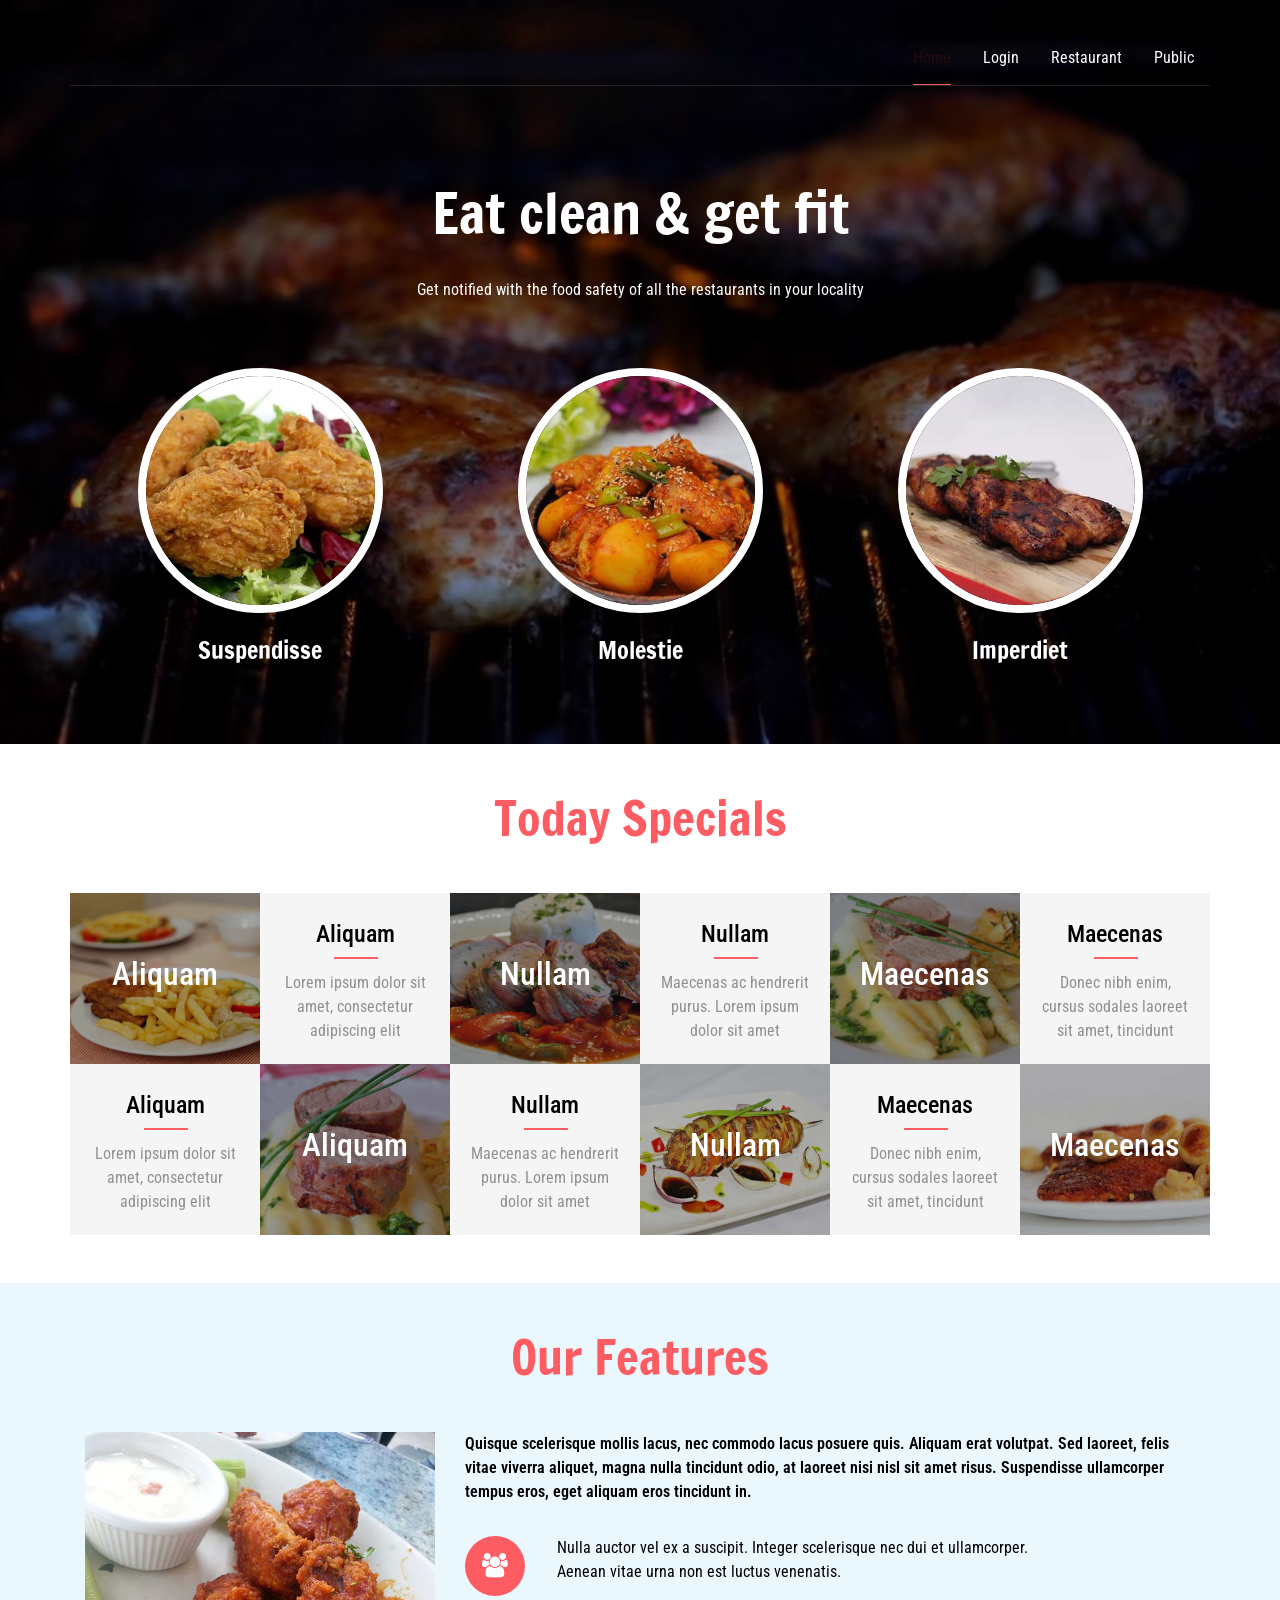
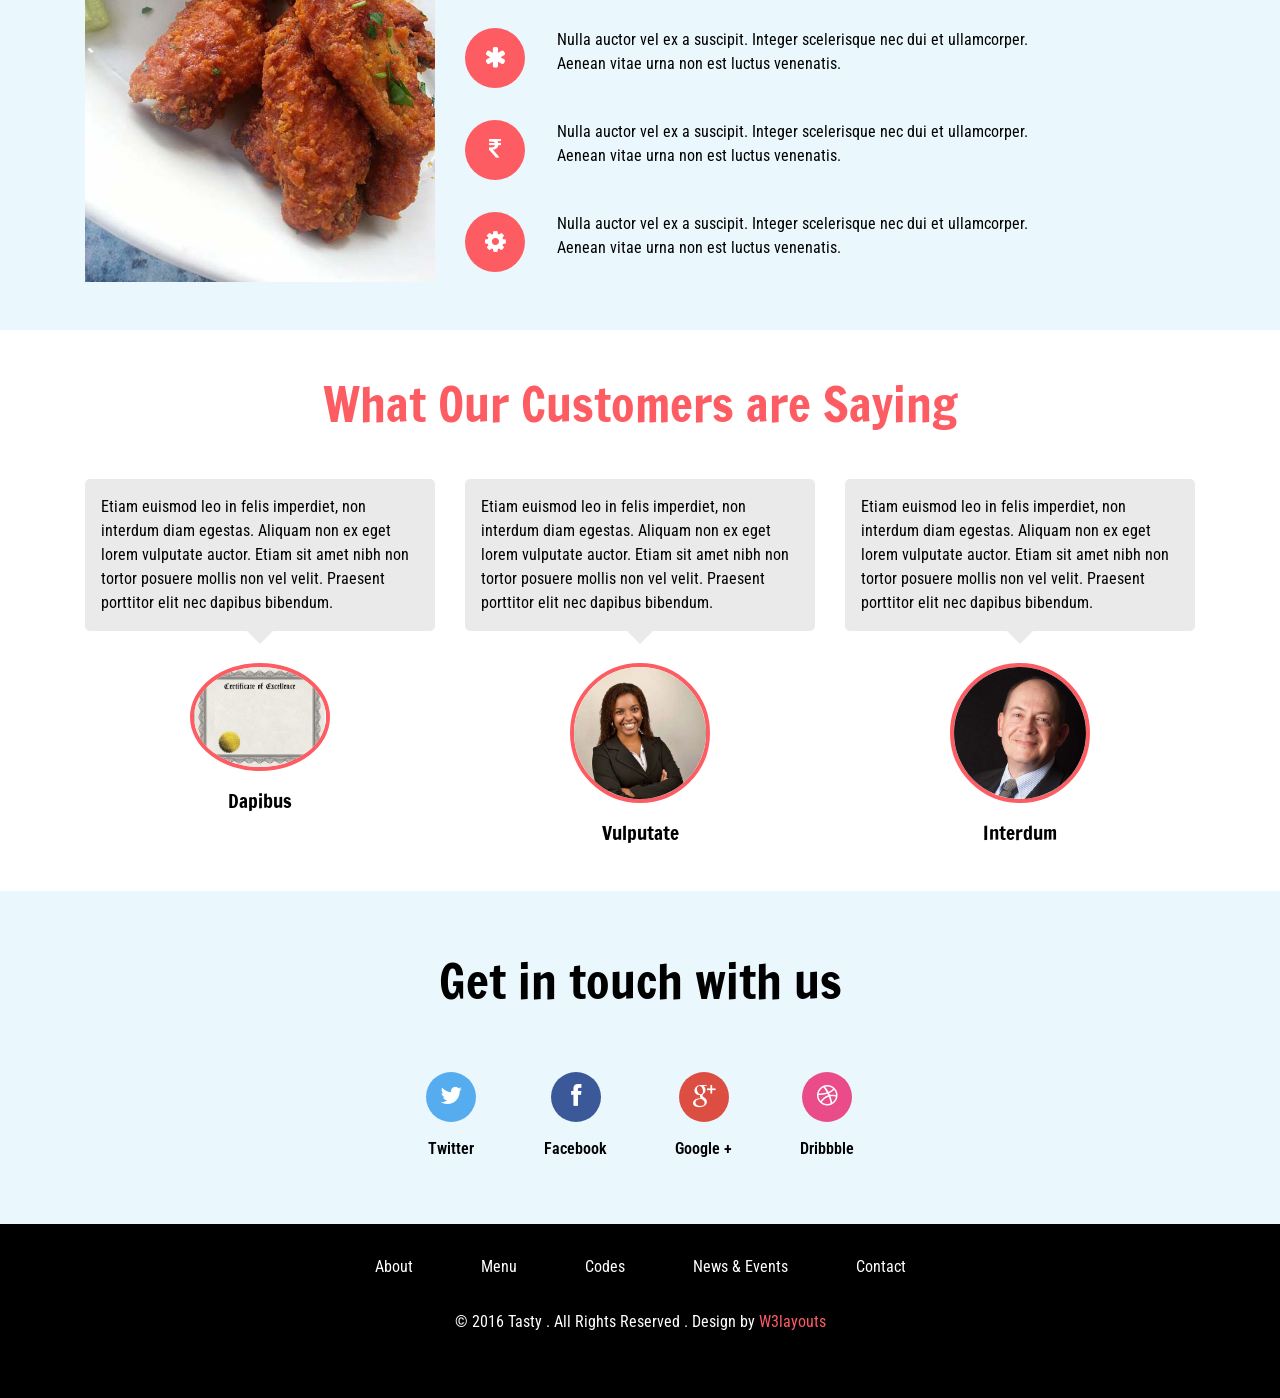
==== index.html @ 29b6e756 "initial commit" ====
<!--A Design by W3layouts
Author: W3layout
Author URL: http://w3layouts.com
License: Creative Commons Attribution 3.0 Unported
License URL: http://creativecommons.org/licenses/by/3.0/
-->
<!DOCTYPE html>
<html>
<head>
<title>Food Safety</title>
<meta name="viewport" content="width=device-width, initial-scale=1">
<meta http-equiv="Content-Type" content="text/html; charset=utf-8" />
<meta name="keywords" content="Tasty Responsive web template, Bootstrap Web Templates, Flat Web Templates, Android Compatible web template, 
Smartphone Compatible web template, free webdesigns for Nokia, Samsung, LG, SonyEricsson, Motorola web design" />
<script type="application/x-javascript"> addEventListener("load", function() { setTimeout(hideURLbar, 0); }, false); function hideURLbar(){ window.scrollTo(0,1); } </script>
<!-- bootstrap-css -->
<link href="css/bootstrap.css" rel="stylesheet" type="text/css" media="all" />
<!--// bootstrap-css -->
<!-- css -->
<link rel="stylesheet" href="css/style.css" type="text/css" media="all" />
<!--// css -->
<!-- font-awesome icons -->
<link href="css/font-awesome.css" rel="stylesheet"> 
<!-- //font-awesome icons -->
<!-- font -->
<link href='//fonts.googleapis.com/css?family=Francois+One' rel='stylesheet' type='text/css'>
<link href='//fonts.googleapis.com/css?family=Cinzel+Decorative:400,700,900' rel='stylesheet' type='text/css'>
<link href='//fonts.googleapis.com/css?family=Roboto+Condensed:400,700italic,700,400italic,300italic,300' rel='stylesheet' type='text/css'>
<!-- //font -->
<script src="js/jquery-1.11.1.min.js"></script>
<script src="js/bootstrap.js"></script>
<script src="js/SmoothScroll.min.js"></script>
</head>
<body>
	<script src="js/jquery.vide.min.js"></script>
	<div data-vide-bg="video/cook">
		<!-- banner -->
		<div class="banner">
			<div class="container">
				<div class="header">
					<!-- <div class="logo">
						<h1><a href="/">Food Safety</a></h1>
					</div> -->
					<div class="top-nav">
						<nav class="navbar navbar-default">
								<button type="button" class="navbar-toggle collapsed" data-toggle="collapse" data-target="#bs-example-navbar-collapse-1">Menu						
								</button>
							<!-- Collect the nav links, forms, and other content for toggling -->
							<div class="collapse navbar-collapse" id="bs-example-navbar-collapse-1">
								<ul class="nav navbar-nav">
									<li><a class="active" href="index.html">Home</a></li>
									<li><a href="login.php">Login</a></li>
									<li><a href="restaurant.php">Restaurant</a></li>
									<li><a href="public.php">Public</a></li>	
									
									<div class="clearfix"> </div>
								</ul>	
							</div>	
						</nav>		
					</div>
					<div class="clearfix"> </div>
				</div>
				<div class="banner-info">
					<h2>Eat clean & get fit</h2>
					<p>Get notified with the food safety of all the restaurants in your locality</p>
				</div>
				<div class="banner-grads">
					<div class="col-md-4 banner-grad">
						<div class="banner-grad-img">
							<img src="images/b1.jpg" alt="" />
							<h4>Suspendisse</h4>
						</div>
					</div>
					<div class="col-md-4 banner-grad">
						<div class="banner-grad-img">
							<img src="images/b2.jpg" alt="" />
							<h4>Molestie</h4>
						</div>
					</div>
					<div class="col-md-4 banner-grad">
						<div class="banner-grad-img">
							<img src="images/b3.jpg" alt="" />
							<h4>Imperdiet</h4>
						</div>
					</div>
					<div class="clearfix"> </div>
				</div>
			</div>
		</div>
		<!-- //banner -->
	</div>
	<!-- special -->
	<div class="special">
		<div class="container">
			<div class="special-heading">
				<h3>Today Specials</h3>
			</div>
			<div class="special-grids">
				<div class="col-md-4 w3l-special-grid">
					<div class="col-md-6 w3ls-special-img">
						<div class="w3ls-special-text effect-1">
							<h4>Aliquam</h4>
						</div>
					</div>
					<div class="col-md-6 agileits-special-info">
						<h4>Aliquam</h4>
						<p>Lorem ipsum dolor sit amet, consectetur adipiscing elit</p>
					</div>
					<div class="clearfix"> </div>
				</div>
				<div class="col-md-4 w3l-special-grid">
					<div class="col-md-6 w3ls-special-img wthree-img">
						<div class="w3ls-special-text effect-1">
							<h4>Nullam</h4>
						</div>
					</div>
					<div class="col-md-6 agileits-special-info">
						<h4>Nullam</h4>
						<p>Maecenas ac hendrerit purus. Lorem ipsum dolor sit amet</p>
					</div>
					<div class="clearfix"> </div>
				</div>
				<div class="col-md-4 w3l-special-grid">
					<div class="col-md-6 w3ls-special-img wthree-img1">
						<div class="w3ls-special-text effect-1">
							<h4>Maecenas</h4>
						</div>
					</div>
					<div class="col-md-6 agileits-special-info">
						<h4>Maecenas</h4>
						<p>Donec nibh enim, cursus sodales laoreet sit amet, tincidunt</p>
					</div>
					<div class="clearfix"> </div>
				</div>
				<div class="col-md-4 w3l-special-grid">
					<div class="col-md-6 agileits-special-info">
						<h4>Aliquam</h4>
						<p>Lorem ipsum dolor sit amet, consectetur adipiscing elit</p>
					</div>
					<div class="col-md-6 w3ls-special-img wthree-img2">
						<div class="w3ls-special-text effect-1">
							<h4>Aliquam</h4>
						</div>
					</div>
					<div class="clearfix"> </div>
				</div>
				<div class="col-md-4 w3l-special-grid">
					<div class="col-md-6 agileits-special-info">
						<h4>Nullam</h4>
						<p>Maecenas ac hendrerit purus. Lorem ipsum dolor sit amet</p>
					</div>
					<div class="col-md-6 w3ls-special-img wthree-img3">
						<div class="w3ls-special-text effect-1">
							<h4>Nullam</h4>
						</div>
					</div>
					<div class="clearfix"> </div>
				</div>
				<div class="col-md-4 w3l-special-grid">
					<div class="col-md-6 agileits-special-info">
						<h4>Maecenas</h4>
						<p>Donec nibh enim, cursus sodales laoreet sit amet, tincidunt</p>
					</div>
					<div class="col-md-6 w3ls-special-img wthree-img4">
						<div class="w3ls-special-text effect-1">
							<h4>Maecenas</h4>
						</div>
					</div>
					<div class="clearfix"> </div>
				</div>
				<div class="clearfix"> </div>
			</div>
		</div>
	</div>
	<!-- //special -->
	<!-- features -->
	<div class="features">
		<div class="container">
			<div class="features-heading">
				<h3>Our Features</h3>
			</div>
			<div class="features-grids">
				<div class="col-md-4 features-left">
					<div class="features-left-info">
					</div>
				</div>
				<div class="col-md-8 features-right">
					<div class="features-right-info">
						<h4>Quisque scelerisque mollis lacus, nec commodo lacus posuere quis. Aliquam erat volutpat. Sed laoreet, felis vitae viverra aliquet, magna nulla tincidunt odio, at laoreet nisi nisl sit amet risus. Suspendisse ullamcorper tempus eros, eget aliquam eros tincidunt in.</h3>
					</div>
					<div class="features-right-grids">
						<div class="features-right-left">
							<div class="features-right-icon effect-2">
								<i class="fa fa-users" aria-hidden="true"></i>
							</div>
						</div>
						<div class="features-right-right">
							<p>Nulla auctor vel ex a suscipit. Integer scelerisque nec dui et ullamcorper. Aenean vitae urna non est luctus venenatis. </p>
						</div>
						<div class="clearfix"> </div>
					</div>
					<div class="features-right-grids">
						<div class="features-right-left">
							<div class="features-right-icon effect-2">
								<i class="fa fa-asterisk" aria-hidden="true"></i>
							</div>
						</div>
						<div class="features-right-right">
							<p>Nulla auctor vel ex a suscipit. Integer scelerisque nec dui et ullamcorper. Aenean vitae urna non est luctus venenatis. </p>
						</div>
						<div class="clearfix"> </div>
					</div>
					<div class="features-right-grids">
						<div class="features-right-left">
							<div class="features-right-icon effect-2">
								<i class="fa fa-money" aria-hidden="true"></i>
							</div>
						</div>
						<div class="features-right-right">
							<p>Nulla auctor vel ex a suscipit. Integer scelerisque nec dui et ullamcorper. Aenean vitae urna non est luctus venenatis. </p>
						</div>
						<div class="clearfix"> </div>
					</div>
					<div class="features-right-grids">
						<div class="features-right-left">
							<div class="features-right-icon effect-2">
								<i class="fa fa-cog" aria-hidden="true"></i>
							</div>
						</div>
						<div class="features-right-right">
							<p>Nulla auctor vel ex a suscipit. Integer scelerisque nec dui et ullamcorper. Aenean vitae urna non est luctus venenatis. </p>
						</div>
						<div class="clearfix"> </div>
					</div>
				</div>
				<div class="clearfix"> </div>
			</div>
		</div>
	</div>
	<!-- //features -->
	<!-- customer -->
	<div class="customer">
		<div class="container">
			<div class="customer-heading">
				<h3>What Our Customers are Saying</h3>
			</div>
			<div class="customer-heading-grids">
				<div class="col-md-4 customer-grid">
					<div class="customer-info">
						<p>Etiam euismod leo in felis imperdiet, non interdum diam egestas. Aliquam non ex eget lorem vulputate auctor. Etiam sit amet nibh non tortor posuere mollis non vel velit. Praesent porttitor elit nec dapibus bibendum.</p>
					</div>
					<div class="customer-img">
						<img src="images/c1.jpg" alt="" />
						<h5>Dapibus</h5>
					</div>
				</div>
				<div class="col-md-4 customer-grid">
					<div class="customer-info">
						<p>Etiam euismod leo in felis imperdiet, non interdum diam egestas. Aliquam non ex eget lorem vulputate auctor. Etiam sit amet nibh non tortor posuere mollis non vel velit. Praesent porttitor elit nec dapibus bibendum.</p>
					</div>
					<div class="customer-img">
						<img src="images/c2.jpg" alt="" />
						<h5>Vulputate</h5>
					</div>
				</div>
				<div class="col-md-4 customer-grid">
					<div class="customer-info">
						<p>Etiam euismod leo in felis imperdiet, non interdum diam egestas. Aliquam non ex eget lorem vulputate auctor. Etiam sit amet nibh non tortor posuere mollis non vel velit. Praesent porttitor elit nec dapibus bibendum.</p>
					</div>
					<div class="customer-img">
						<img src="images/c3.jpg" alt="" />
						<h5>Interdum</h5>
					</div>
				</div>
				<div class="clearfix"> </div>
			</div>
		</div>
	</div>
	<!-- //customer -->
	<!-- footer -->
	<div class="footer">
		<div class="container">
			<div class="footer-grids">
				<div class="footer-heading">
					<h3>Get in touch with us</h3>
				</div>
				<div class="footer-icons">
					<ul>
						<li><a href="#" class="twitter"><i class="fa fa-twitter"></i></a><span>Twitter</span></li>
						<li><a href="#" class="twitter facebook"><i class="fa fa-facebook"></i></a><span>Facebook</span></li>
						<li><a href="#" class="twitter chrome"><i class="fa fa-google-plus"></i></a><span>Google +</span></li>
						<li><a href="#" class="twitter dribbble"><i class="fa fa-dribbble" aria-hidden="true"></i></a><span>Dribbble</span></li>
					</ul>
				</div>
			</div>
		</div>
	</div>
	<!-- //footer -->
	<!-- copyright -->
	<div class="copyright">
		<div class="container">
			<div class="w3agile-list">
				<ul>
					<li><a href="about.html">About</a></li>
					<li><a href="menu.html">Menu</a></li>
					<li><a href="codes.html">Codes</a></li>
					<li><a href="news.html">News & Events</a></li>
					<li><a href="contact.html">Contact</a></li>
				</ul>
			</div>
			<div class="agileinfo">
				<p>© 2016 Tasty . All Rights Reserved . Design by <a href="http://w3layouts.com/">W3layouts</a></p>
			</div>
		</div>
	</div>
	<!-- //copyright -->
</body>	
</html>
---- css/style.css ----
/*--A Design by W3layouts 
Author: W3layout
Author URL: http://w3layouts.com
License: Creative Commons Attribution 3.0 Unported
License URL: http://creativecommons.org/licenses/by/3.0/
--*/
body a {
  transition: 0.5s all;
  -webkit-transition: 0.5s all;
  -o-transition: 0.5s all;
  -moz-transition: 0.5s all;
  -ms-transition: 0.5s all;
}
html, body{
    font-size: 100%;
	font-family: 'Roboto Condensed', sans-serif;
}
/*-- banner --*/
.banner{
    background: rgba(0, 0, 0, 0.38);
    background-size: cover;
    padding: 1em 0 5em;
}
.header {
    border-bottom: solid 1px rgba(134, 134, 134, 0.23);
}
.logo{
	float:left;
}
.logo h1{
	margin:0;
}
.logo h1 a{
    font-size: 1.5em;
    font-family: 'Francois One', sans-serif;
    color: #9ce90e;
    text-decoration: none;
}
/*-- top-nav --*/
.top-nav {
    margin: 2em 0 0 0;
	float: right;
}
.top-nav ul{
    padding: 0;
    margin: 0;
}
.top-nav ul li{
    display: inline-block;
    margin: 0 1em;
    float: left;
}
.top-nav ul li:nth-child(6){
	margin-right:0;
}
ul.nav.navbar-nav {
    float: right;
}
.navbar-default .navbar-nav > .open > a, .navbar-default .navbar-nav > .open > a:hover, .navbar-default .navbar-nav > .open > a:focus {
    background: none !important;
    border-right: solid 1px #EFEFEF;
    box-shadow: 1px 0px 0px 0px rgba(72, 72, 72, 0);
}
.top-nav ul li a{
    color: #fff !important;
    font-size: 1em;
    margin: 0;
    text-decoration: none;
    padding: 0;
    padding-bottom: 1em;
    border-bottom: solid 1px rgba(134, 134, 134, 0);
}
.top-nav ul li a:hover{
    color: #fd5c63 !important;
    padding-bottom: 1em;
    border-bottom: solid 1px #fd5c63;
}
.top-nav ul li a.active{
    color: #240b0c !important;
    padding-bottom: 1em;
    border-bottom: solid 1px #fd5c63;
}
.navbar-default {
    border: none !important;
    background: none !important;
    margin: 0 !important;
    min-height: 0 !important;
    padding: 0 !important;
}
.navbar-default .navbar-nav > .active > a, .navbar-default .navbar-nav > .active > a:hover, .navbar-default .navbar-nav > .active > a:focus {
    background: none !important;
}
div#bs-example-navbar-collapse-1 {
    padding: 0;
}
.banner-info{
    text-align: center;
    margin: 6em auto 4em;
    width: 70%;
}
.banner-info h2{
    font-size: 3.5em;
    font-family: 'Francois One', sans-serif;
    color: #FFFFFF;
    margin: 0;
}
.banner-info p{
    color: #FFFFFF;
    font-size: 1em;
    line-height: 1.8em;
    margin: 2em 0 0 0;
}
.banner-grad-img {
    width: 70%;
    margin: 0 auto;
    text-align: center;
}
.banner-gra-image {
    width: 60%;
    margin: 0 auto;
    text-align: center;
}
.banner-grad-img img{
	width: 100%;
    border-radius: 50%;
	-webkit-border-radius: 50%;
	-moz-border-radius: 50%;
	-o-border-radius: 50%;
	-ms-border-radius: 50%;
    border: solid 8px #FFF;
}
.banner-grad-img h4{
    margin: 1em 0 0 0;
    color: #FFFFFF;
    font-size: 1.5em;
    font-family: 'Francois One', sans-serif;
}
/*-- //banner --*/
/*-- special --*/
.special{
    padding: 3em 0;
    background: #FFFFFF;
}
.special-heading h3,.features h3,.customer-heading h3,.footer-heading h3{
    color: #fd5c63;
    font-size: 3em;
    margin: 0;
    text-align: center;
    font-family: 'Francois One', sans-serif;
}
.special-grids {
    margin: 3em 0 0 0;
}
.w3l-special-grid {
    padding: 0;
}
.w3ls-special-img {
    padding: 0;
    background: url(../images/s1.jpg) no-repeat -17px 0px;
    min-height: 171px;
    background-size: cover;
    text-align: center;
    position: relative;
}
.w3ls-special-img img{
	width:100%;
}
.agileits-special-info{
    text-align: center;
    padding: 1.3em;
    background: #F5F5F5;
}
.agileits-special-info h4{
    color: #000;
    font-size: 1.5em;
    margin: .3em 0 0 0;
    position: relative;
}
.agileits-special-info h4:after{
    content: '';
    background: #FD5C63;
    width: 30%;
    padding: 1px;
    position: absolute;
    top: 36px;
    left: 53px;
}
.agileits-special-info p{
    color: #909090;
    font-size: 1em;
    line-height: 1.5em;
    margin: 1.5em 0 0 0;
}
.wthree-img{
    background: url(../images/s2.jpg) no-repeat -35px 0px;
    background-size: cover;
}
.wthree-img1{
    background: url(../images/s3.jpg) no-repeat -46px 0px;
    background-size: cover;	
}
.wthree-img2{
    background: url(../images/s4.jpg) no-repeat -46px 0px;
    background-size: cover;	
}
.wthree-img3{
    background: url(../images/s5.jpg) no-repeat -46px 0px;
    background-size: cover;	
}
.wthree-img4{
    background: url(../images/s6.jpg) no-repeat -46px 0px;
    background-size: cover;	
}
.w3ls-special-text h4 {
    color: #FFF;
    font-size: 2em;
    margin: 2em 0 0 0;
}
/*-- Effect 1--*/
.w3ls-special-text:after {
    pointer-events: none;
    position: absolute;
    width: 140px;
    height: 120px;
    content: '';
    -webkit-box-sizing: content-box;
    -moz-box-sizing: content-box;
    box-sizing: content-box;
}
.effect-1 {
	-webkit-transition: background 0.5s, color 0.2s;
	-moz-transition: background 0.5s, color 0.2s;
	transition: background 0.5s, color 0.2s;
}
.effect-1:after {
    top: 25px;
    left: 25px;
    box-shadow: 0 0 0 2px #FFFFFF;
    -webkit-transition: -webkit-transform 0.5s, opacity 0.2s;
    -webkit-transform: scale(0.8);
    -moz-transition: -moz-transform 0.5s, opacity 0.2s;
    -moz-transform: scale(0.8);
    -ms-transform: scale(0.8);
    transition: transform 0.5s, opacity 0.2s;
    transform: scale(0.8);
    opacity: 0;
}
.w3ls-special-img:hover.w3ls-special-text{
	background:#FF7200;
	color: #fff !important;
}
.w3ls-special-img:hover .w3ls-special-text:after {
  -webkit-transform: scale(1);
  -moz-transform: scale(1);
  -ms-transform: scale(1);
  transform: scale(1);
  opacity: 1;
}
/*--//Effect 1--*/
/*-- //special --*/
/*-- features --*/
.features{
    padding: 3em 0;
    background: #EAF7FD;
}
.features-grids {
    margin: 3em 0 0 0;
}
.features-left-info{
	background: url(../images/f1.jpg) no-repeat 0px 0px;
    background-size: cover;
    min-height: 450px;
}
.features-right-info h4{
	color:#000;
	font-size:1em;
	line-height:1.5em;
	font-weight:600;
	margin:0;
}
.features-right-info p{
	font-size:1em;
    line-height: 1.5em;
	margin:0;
	color:#000;
}
.features-right-grids{
    margin: 2em 0 0 0;
}
.features-right-left {
	float: left;
    background: #FD5C63;
    width: 60px;
    height: 60px;
    padding: .7em 0 0 0;
    margin: 0 auto;
    text-align: center;
    border-radius: 50%;
    -webkit-border-radius: 50%;
    -ms-border-radius: 50%;
    -moz-border-radius: 50%;
    -o-border-radius: 50%;	
}
i.fa.fa-users,i.fa.fa-asterisk,i.fa.fa-money,i.fa.fa-cog {
    font-size: 1.5em;
    color: #FFFFFF;
    padding: .3em;
}
.features-right-right{
    float: left;
    width: 68%;
    margin-left: 2em;
}
.features-right-right p{
	font-size:1em;
    line-height: 1.5em;
	margin:0;
	color:#000;	
}
.features-right-icon {
    position: relative;
}
/*-- Effect 2--*/
.features-right-icon:after {
    pointer-events: none;
    position: absolute;
    width: 75px;
    height: 75px;
    border-radius: 50%;
	-webkit-border-radius: 50%;
	-moz-border-radius: 50%;
	-ms-border-radius: 50%;
	-o-border-radius: 50%;
    content: '';
    -webkit-box-sizing: content-box;
    -moz-box-sizing: content-box;
    box-sizing: content-box;
}
.effect-2 {
	-webkit-transition: background 0.5s, color 0.2s;
	-moz-transition: background 0.5s, color 0.2s;
	transition: background 0.5s, color 0.2s;
}
.effect-2:after {
    top: -18px;
    left: -8px;
    box-shadow: 0 0 0 2px #FD5C63;
    -webkit-transition: -webkit-transform 0.5s, opacity 0.2s;
    -webkit-transform: scale(0.8);
    -moz-transition: -moz-transform 0.5s, opacity 0.2s;
    -moz-transform: scale(0.8);
    -ms-transform: scale(0.8);
    transition: transform 0.5s, opacity 0.2s;
    transform: scale(0.8);
    opacity: 0;
}
.features-right-grids:hover.features-right-icon{
	background:#FF7200;
	color: #fff !important;
}
.features-right-grids:hover .features-right-icon:after {
  -webkit-transform: scale(1);
  -moz-transform: scale(1);
  -ms-transform: scale(1);
  transform: scale(1);
  opacity: 1;
}
/*--//Effect 1--*/
/*-- //features --*/
/*-- customer --*/
.customer{
    padding: 3em 0;	
}
.customer-heading-grids {
    margin: 3em 0 0 0;
}
.customer-info{
    padding: 1em;
    background: #EAEAEA;
    border-radius: 5px;
    -webkit-border-radius: 5px;
    -moz-border-radius: 5px;
    -o-border-radius: 5px;
    -ms-border-radius: 5px;
    position: relative;
}
.customer-info:after{
    content: '';
    position: absolute;
    bottom: -9%;
    right: 46%;
    width: 0;
    height: 0;
    border-top: 14px solid #EAEAEA;
    border-right: 14px solid transparent;
    border-left: 14px solid transparent;
    transform: rotate(0deg);
}
.customer-info p{
	font-size: 1em;
    line-height: 1.5em;
    margin: 0;
    color: #000;
}
.customer-img{
    text-align: center;
    width: 40%;
    margin: 2em auto 0;
}
.customer-img img{
    width: 100%;
    border-radius: 50%;
    -webkit-border-radius: 50%;
    -moz-border-radius: 50%;
    -o-border-radius: 50%;
    -ms-border-radius: 50%;
    border: solid 4px #FD5C63;
}
.customer-img h5{
    font-size: 1.2em;
    margin: 1em 0 0 0;
    color: #000;
    font-family: 'Francois One', sans-serif;
}
/*-- //customer --*/
/*-- footer --*/
.footer{
	padding: 4em 0;
    background: #EAF7FD;
}
.footer-heading h3{
    color: #000000;
}
.footer-icons{
    margin: 4em 0 0 0;
    text-align: center;
}
.footer-icons ul{
	padding:0;
	margin:0;
}
.footer-icons ul li {
    display: inline-block;
    margin: 0 2em;
}
.footer-icons  ul li a.twitter {
    width: 50px;
    height: 50px;
    display: block;
    margin: 0 auto;
    padding: .8em 0 0 0;
    border-radius: 50%;
    -webkit-border-radius: 50%;
    -moz-border-radius: 50%;
    -ms-border-radius: 50%;
    -o-border-radius: 50%;
}
i.fa.fa-twitter,i.fa.fa-facebook,i.fa.fa-google-plus,i.fa.fa-dribbble{
    color: #FFF;
    font-size: 1.5em;
}
.footer-icons ul li span{
    display: block;
    margin: 1em 0 0 0;
    color: #000000;
    font-size: 1em;
    font-weight: 600;
}
.footer-icons  ul li a.twitter{
	background:#55acee;
}
.footer-icons  ul li a.facebook{
	background:#3b5998;
}
.footer-icons  ul li a.chrome{
	background:#dc4e41;
}
.footer-icons  ul li a.dribbble{
	background:#ea4c89;
}
.footer-icons  ul li a.twitter:hover{
	background: #FD5C63;
}
/*-- //footer --*/
/*-- copyright --*/
.copyright{
    padding: 2em 0;
    background: #000;
    text-align: center;
}
.w3agile-list ul{
	margin:0;
	padding:0;
}
.w3agile-list ul li{
    display: inline-block;
    margin: 0 2em;
}
.w3agile-list ul li a{
	color:#fff;
	font-size:1em;
	text-decoration:none;
}
.w3agile-list ul li a:hover{
	color:#fd5c63
}
.agileinfo p{
    color: #fff;
    font-size: 1em;
    margin: 2em 0 0 0;
}
.agileinfo p a{
	color: #fd5c63;
}
.agileinfo p a:hover{
    color: #fff;	
}
/*-- //copyright --*/
/*--Shortcodes--*/
.bg-img{
    background: url(../images/bg.jpg) no-repeat 0px -529px;
    background-size: cover;
}
.code-banner{
    padding: 1em 0 2em;	
}
.codes {
    padding: 4em 0;
    background: #FFFFFF;
}
.codes-heading {
    text-align: center;
}
.codes-heading h2,.news-heading h2,.menu-heading h2,.about-heading h2,.offers-heading h3,.team-heading h3,.contact-heading h2,.contact-grids h3,.contact-form h3{
    color: #fd5c63;
    font-size: 3em;
    margin: 0;
    text-align: center;
    font-family: 'Francois One', sans-serif;	
}
h3.hdg {
    font-size: 2.5em;
	color:#000 !important;
}
.show-grid [class^=col-] {
    background: #fff;
  text-align: center;
  margin-bottom: 10px;
  line-height: 2em;
  border: 10px solid #f0f0f0;
}
.show-grid [class*="col-"]:hover {
  background: #e0e0e0;
}
.grid_3{
	margin-bottom:2em;
}
.xs h3, h3.m_1{
	color:#000;
	font-size:1.7em;
	font-weight:300;
	margin-bottom: 1em;
}
.grid_3 p{
  color: #555;
  font-size: 0.85em;
  margin-bottom: 1em;
  font-weight: 300;
}
.grid_4{
	background:none;
	margin-top:50px;
}
.label {
  font-weight: 300 !important;
  border-radius:4px;
}  
.grid_5{
	background:none;
	padding:2em 0;
}
.grid_5 h3, .grid_5 h2, .grid_5 h1, .grid_5 h4, .grid_5 h5, h3.hdg {
	margin-bottom:1em;
	color: #333;
}
.table > thead > tr > th, .table > tbody > tr > th, .table > tfoot > tr > th, .table > thead > tr > td, .table > tbody > tr > td, .table > tfoot > tr > td {
  border-top: none !important;
}
.tab-content > .active {
  display: block;
  visibility: visible;
}
.pagination > .active > a, .pagination > .active > span, .pagination > .active > a:hover, .pagination > .active > span:hover, .pagination > .active > a:focus, .pagination > .active > span:focus {
  z-index: 0;
}
.badge-primary {
  background-color: #03a9f4;
}
.badge-success {
  background-color: #8bc34a;
}
.badge-warning {
  background-color: #ffc107;
}
.badge-danger {
  background-color: #e51c23;
}
.grid_3 p{
  line-height: 2em;
  color: #888;
  font-size: 0.9em;
  margin-bottom: 1em;
  font-weight: 300;
}
.bs-docs-example {
  margin: 1em 0;
}
section#tables  p {
 margin-top: 1em;
}
.tab-container .tab-content {
  border-radius: 0 2px 2px 2px;
  border: 1px solid #e0e0e0;
  padding: 16px;
  background-color: #ffffff;
}
.table td, .table>tbody>tr>td, .table>tbody>tr>th, .table>tfoot>tr>td, .table>tfoot>tr>th, .table>thead>tr>td, .table>thead>tr>th {
  padding: 15px!important;
}
.table > thead > tr > th, .table > tbody > tr > th, .table > tfoot > tr > th, .table > thead > tr > td, .table > tbody > tr > td, .table > tfoot > tr > td {
  font-size: 0.9em;
  color: #555;
  border-top: none !important;
}
.tab-content > .active {
  display: block;
  visibility: visible;
}
.label {
  font-weight: 300 !important;
}
.label {
  padding: 4px 6px;
  border: none;
  text-shadow: none;
}
.nav-tabs {
  margin-bottom: 1em;
}
.alert {
  font-size: 0.85em;
}
h1.t-button,h2.t-button,h3.t-button,h4.t-button,h5.t-button {
	line-height:1.8em;
  margin-top:0.5em;
  margin-bottom: 0.5em;
}
li.list-group-item1 {
  line-height: 2.5em;
}
.input-group {
  margin-bottom: 20px;
  }
.in-gp-tl{
	padding:0;
}
.in-gp-tb{
	padding-right:0;
}
.list-group {
  margin-bottom: 48px;
}
ol {
  margin-bottom: 44px;
}
h2.typoh2{
    margin: 0 0 10px;
}
@media (max-width:768px){
.grid_5 {
	padding: 0 0 1em;
}
.grid_3 {
	margin-bottom: 0em;
}
}
@media (max-width:640px){
	h1, .h1, h2, .h2, h3, .h3 {
		margin-top: 0px;
		margin-bottom: 0px;
	}
	.grid_5 h3, .grid_5 h2, .grid_5 h1, .grid_5 h4, .grid_5 h5, h3.hdg, h3.bars {
		margin-bottom: .5em;
	}
	.progress {
		height: 10px;
		margin-bottom: 10px;
	}
	ol.breadcrumb li,.grid_3 p,ul.list-group li,li.list-group-item1 {
		font-size: 14px;
	}
	.breadcrumb {
		margin-bottom: 10px;
	}
	.well {
		font-size: 14px;
		margin-bottom: 10px;
	}
	h2.typoh2 {
		font-size: 1.5em;
	}
.grid_4 {
    margin-top: 30px;
}
}
@media (max-width:480px){
	.table h1 {
		font-size: 26px;
	}
	.table h2 {
		font-size: 23px;
	}
	.table h3 {
		font-size: 20px;
	}
	.label {
		font-size: 53%;
	}
	.alert,p {
		font-size: 14px;
	}
	.pagination {
		margin: 20px 0 0px;
	}
}
@media (max-width: 320px){
	.grid_4 {
		margin-top: 18px;
	}
	.alert, p,ol.breadcrumb li, .grid_3 p,.well, ul.list-group li, li.list-group-item1,a.list-group-item {
		font-size: 13px;
	}
	.alert {
		padding: 10px;
		margin-bottom: 10px;
	}
	ul.pagination li a {
		font-size: 14px;
		padding: 5px 11px !important;
	}
	.list-group {
		margin-bottom: 10px;
	}
	.well {
		padding: 10px;
	}
	.table > thead > tr > th, .table > tbody > tr > th, .table > tfoot > tr > th, .table > thead > tr > td, .table > tbody > tr > td, .table > tfoot > tr > td {
		font-size: 0.81em;
	}
	.table td, .table>tbody>tr>td, .table>tbody>tr>th, .table>tfoot>tr>td, .table>tfoot>tr>th, .table>thead>tr>td, .table>thead>tr>th {
		padding: 13px!important;
	}
	.codes .row {
		margin: 0;
	}
}
/*--//Shortcodes--*/
/*-- news --*/
.news{
    padding: 4em 0;
    background: #FFFFFF;
}
.news-grids-heading h3,.event-grids-heading h3{
    color: #000;
    font-size: 2em;
    margin: 0 0 1em 0;
    font-family: 'Francois One', sans-serif;
}
.news-heading p {
    text-align: center;
    margin: 1em 0 0 0;
    font-size: .875em;
    color: #383838;
}
.news-grids {
    margin: 4em 0 0 0;
}
.agile-news-grid-info{
    background: #EAF7FD;
    padding: .5em;
}
.news-grid-info-img a img{
	width:100%;
}
.news-grid-info-bottom{
    padding: 1em;
    background: #fff;
}
.news-grid-info-bottom-text {
    margin: 1em 0 0 0;
}
.news-grid-info-bottom-text a{
    color: #fd5c63;
    font-size: 1em;
    margin: 0;
    font-weight: 600;
	text-decoration:none;
}
.news-grid-info-bottom-text a:hover{
	color:#383838;
}
.news-grid-info-bottom-text p{
    margin: 1em 0 0 0;
    font-size: .875em;
    color: #BBBBBB;
    line-height: 1.8em;
}
.admin{
	float:left;
}
.admin a{
	color:#383838;
	font-size:.875em;
	margin:0;
	text-decoration:none;
}
.admin a:hover{
	color:#fd5c63;
}
.time{
	float: left;
    margin-left: 7em;
}
.time p{
	color:#383838;
	font-size:.875em;
	margin:0;
}
.event-grids {
    margin: 2em 0 0 0;
}
.event-left-info h4{
    color: #000;
    font-size: 1em;
    line-height: 1.5em;
    font-weight: 600;
    margin: 0;	
}
.event-left-info ul{
	padding:0;
	margin:1em 0 0 0;
}
.event-left-info ul li{
    display: block;
    background: url(../images/arrow.png) no-repeat 0px 2px;
    margin-bottom: 1em;
}
.event-left-info ul li a{
    font-size: 1em;
    margin: 0;
    color: #BBBBBB;
    padding-left: 2em;
    text-decoration: none;
}
.event-left-info ul li a:hover{
	color:#fd5c63;
}
.event-right-info{
    background: url(../images/sea.jpg) no-repeat 0px 0px;
    background-size: cover;
    min-height: 450px;
    border: solid 10px #EAF7FD;
}
/*-- //news --*/
/*-- menu --*/
.menu{
	padding:4em 0;
	background:#ffffff;
}
.menu-top-grids{
	margin:4em 0 0 0;
}
.agile-menu-grid{
	position:relative;
	overflow: hidden;
}
.agile-menu-grid a img{
	width:100%;
}
.agileits-caption {
    background: rgba(0, 0, 0, 0.62);
    padding: 1em;
    position: absolute;
    left: 0;
    bottom: -65%;
    text-align: center;
    width: 100%;
    height: 170px;
    -webkit-transition: .5s all;
    transition: .5s all;
    -moz-transition: .5s all;
}
.agile-menu-grid:hover .agileits-caption {
    bottom: 0%;
}
.agileits-caption h4{
    color: #FFFFFF;
    font-family: 'Francois One', sans-serif;
    font-size: 1.5em;
    margin: 0;
}
.agileits-caption p{
    color: #FFFFFF;
    font-size: 2em;
    margin: .5em 0 0 0;
}
.agile-menu-grid:hover .agileits-caption h4 {
    margin-top: 1em;
}
.agileinfo{
    margin: 2em 0;
}
/*-- //menu --*/
/*-- about --*/
.about{
	padding:4em 0;
	background:#FFFFFF;
}
.about-grids{
	margin:1em 0 0 0;
}
.wthree-about-left-info{
    background: #EAF7FD;
    padding: .5em;	
}
.wthree-about-left-info img{
	width:100%;
}
.agileits-about-right h5{
    color: #000;
    font-size: 1em;
    line-height: 1.5em;
    font-weight: 600;
    margin: 0;	
}
.agileits-about-right p{
    margin: 1em 0 0 0;
    font-size: .875em;
    color: #BBBBBB;
    line-height: 1.8em;	
}
.agileits-about-right p span{
	display:block;
	margin:1em 0 0 0;
}
/*-- //about --*/
/*-- offers --*/
.jarallax {
    position: relative;
    background-size: cover;
    background-repeat: no-repeat;
    background-position: 50% 50%;
}
.offers {
    background: url(../images/bg.jpg) no-repeat 0px 0px;
    padding: 4em 0;
    background-size: cover;
}
.offers-heading h3{
	color:#FFFFFF;
}
.offers-grids{
	margin:4em 0 0 0;
}
.offers-left-heading h4{
    font-size: 1.5em;
    margin: 0 0 1em 0;
    color: #FFFFFF;
    font-family: 'Francois One', sans-serif;
    line-height: 1.5em;
}
.offers-number{
    float: left;
    width: 50px;
    height: 50px;
    text-align: center;
    background: #FFFFFF;
    border-radius: 50%;
    -webkit-border-radius: 50%;
    -moz-border-radius: 50%;
    -ms-border-radius: 50%;
    -o-border-radius: 50%;
}
.offers-number p{
    font-size: 1.5em;
    color: #000000;
    margin: 0;
    line-height: 2em;
}
.offers-text{
    float: right;
    width: 85%;
}
.offers-text p{
    color: #FFFFFF;
    font-size: 1em;
    line-height: 1.8em;
    margin: 0;	
}
.offers-left-middle{
    margin: 2em 0;
}
.wthree-offers-right h5{
    color: #FFFFFF;
    font-size: 1.5em;
    margin: 0 0 1em 0;
    font-family: 'Francois One', sans-serif;
    line-height: 1.5em;
}
.wthree-offers-right p{
    color: #FFFFFF;
    font-size: 1em;
    line-height: 1.5em;
    font-weight: 600;
    margin: 0;
}
.wthree-offers-right ul{
	margin:1em 0 0 0;
	padding:0;
}
.wthree-offers-right ul li{
    display: block;
    background: url(../images/arrow1.png) no-repeat 0px 2px;
    margin-bottom: 1em;	
}
.wthree-offers-right ul li a{
    font-size: 1em;
    margin: 0;
    color: #FFFFFF;
    padding-left: 2em;
    text-decoration: none;	
}
/*-- //offers --*/
/*-- team --*/
.team {
    padding: 4em 0;
    background: #FFFFFF;
}
.team-info{
	text-align:center;
}
.team-grids {
    margin: 4em 0 0 0;
}
.team-grid img{
	width:100%;
}
.team-grid h4{
	margin: 1em 0 0 0;
    color: #FD5C63;
    font-size: 1.56em;
    font-family: 'Francois One', sans-serif;
}
.team-grid p{
    margin: 1em 0 0 0;
    font-size: .875em;
    color: #BBBBBB;
    line-height: 1.8em;
}
.icons{
    margin: 1em 0 0 0;
}
.icons ul{
	padding:0;
	margin:0;
}
.icons ul li {
    display: inline-block;
    margin: 0 .5em;
    text-align: center;
}
.icons  ul li a.twitter {
    width: 40px;
    height: 40px;
    display: block;
    margin: 0 auto;
    padding: .5em 0 0 0;
    border-radius: 50%;
    -webkit-border-radius: 50%;
    -moz-border-radius: 50%;
    -ms-border-radius: 50%;
    -o-border-radius: 50%;
}
.icons ul li span{
    display: block;
    margin: 1em 0 0 0;
    color: #000000;
    font-size: 1em;
    font-weight: 600;
}
.icons  ul li a.twitter{
	background:#55acee;
}
.icons ul li a.facebook{
	background:#3b5998;
}
.icons  ul li a.chrome{
	background:#dc4e41;
}
.icons  ul li a.twitter:hover{
	background: #FD5C63;
}
/*-- //team --*/
/*-- contact --*/
.contact-content {
    padding: 4em 0;
}
.map {
    margin: 4em 0 0 0;
}
.map iframe {
    width: 100%;
    min-height: 400px;
    border: none;
}
.contact-head {
	background: #444;
	padding:1em 0;
}
.contact-head h3{
	color:#f7ec13;
	font-size: 2em;
	text-align:left;
    font-weight:600;
    margin: 0;
 	text-transform: uppercase;
}
.e-mail p {
    font-size: 1em;
    margin: 1em 0 0 0;
    color: #473B3B;
    line-height: 1.8em;
    text-align: center;
}
.e-mail p a{
    color: #FD5C63;
    text-decoration: none;
}
.contact-form {
    margin: 3em 0;
}
.contact-form form {
  margin: 2em 0 0 0;
}
.contact-form input[type="text"] {
    width: 32.6%;
    color: #898888;
    background: none;
    outline: none;
    font-size: 1em;
    padding: 1em;
    margin: 0 .5em 1em 0;
    border: solid 2px #3C3C3C;
    -webkit-appearance: none;
}
.contact-form input[type="text"]:nth-child(3) {
  margin-right: 0;
}
.contact-form textarea {
  resize: none;
  width: 100%;
  color: #898888;
  background: none;
  font-size: 1em;
  outline: none;
  padding: 1em;
  border: solid 2px #3C3C3C;
  min-height: 150px;
  -webkit-appearance: none;
}
.contact-form input[type="submit"] {
    border: solid 2px #3C3C3C;
    color: #3C3C3C;
    font-size: 1em;
    font-weight: 600;
    padding: .7em 1em;
    text-decoration: none;
    letter-spacing: 1px;
    background: none;
	margin:1em 0 0 0;
	-webkit-appearance:none;
}
.contact-form input[type="submit"]:hover {
    border: solid 2px background: #FD5C63;
    color: #FFFFFF;
    transition: 0.5s all;
    -webkit-transition: 0.5s all;
    -o-transition: 0.5s all;
    -moz-transition: 0.5s all;
    -ms-transition: 0.5s all;
}
.address-grids {
  margin-top: 2em;
}
.address-grid {
  width: 80%;
  margin: 0 auto;
}
.address-grid h5 {
    font-size: 1em;
    margin: 0 0 1em 0;
    color: #473B3B;
    text-align: center;
    line-height: 1.5em;
    font-weight: 600;
}
.address-grid h5 span {
  display: block;
}
.address-info-left {
  float: left;
}
.address-info-left p {
    font-size: 1em;
    margin: 0;
    color: #473B3B;
    line-height: 1.8em;
}
.address-info-right {
  float: right;
}
/*-- //contact --*/
/*-- single --*/
.blog {
    padding: 4em 0;
    background: #FFFFFF;
}
.blog-left {
    padding: 1em;
    background: #FFFFFF;
    border: solid 10px #EAF7FD;
}
.single-left-left p{
    margin: 0 0 1em;
    font-size: 1em;
    font-weight: 500;
    color: #383838;
}
.single-left-left p a {
    color: #fd5c63;
    text-decoration: none;
}
.single-left-left p a:hover{
	color:#383838;
}
.single-left-left img{
	width:100%;
}
.left-single{
    padding-right: 0;
}
.response {
    margin: 1em 0;
    padding: 1em;
    background: #FFFFFF;
    border: solid 10px #EAF7FD;
}
.response h3 {
	font-size: 1.5em;
    margin: 0 0 1em 0;
    color: #fd5c63;
    font-family: 'Francois One', sans-serif;
}
.media.response-info {
    margin-top: 3em;
}
.media-left.response-text-left {
    width: 13%;
    float: left;
}
.media-left.response-text-left a img {
    width: 80%;
}
.media-left.response-text-left h5 a {
    color: #BBBBBB
}
.media-left.response-text-left h5 a:hover {
    color: #3b3b3b;
	text-decoration:none;
}
.response-text-left h5 {
    font-size: 1em;
    margin: 1em 0 0 0;
}
.response-text-right p {
    color: #383838;
    font-size: 1em;
    margin: 0 0 1em;
    line-height: 1.8em;
}
.response-text-right ul {
    padding: 0;
    text-align: right;
}
.response-text-right ul li {
    display: inline-block;
    color: #AFAFAF;
    font-size: 1em;
    margin-right: 1em;
}
.response-text-right ul li a {
    color: #fd5c63;
    text-decoration: none;
}
.response-text-right ul li a:hover {
    color: #3b3b3b;
}
.media.response-info {
    margin-top: 1em;
}
.opinion {
    padding: 1em;
    background: #FFFFFF;
    border: solid 10px #EAF7FD;
}
.opinion h2{
    font-size: 1.5em;
    margin: 0;
    padding-bottom: .5em;
    color: #fd5c63;
    font-family: 'Francois One', sans-serif;
}
.opinion form{
    margin: 1em 0 0 0;	
}
.opinion form input[type="text"] {
    width: 100%;
    color: #BBBBBB;
    outline: none;
    font-size: 1em;
    padding: .5em;
    margin: 0 .5em 1em 0;
    border: solid 1px #BBBBBB;
    -webkit-appearance: none;
}
.opinion form textarea {
    resize: none;
    width: 100%;
    color: #BBBBBB;
    font-size: 1em;
    outline: none;
    resize: none;
    padding: .5em;
    border: solid 1px #BBBBBB;
    min-height: 125px;
}
.opinion form input[type="submit"] {
    border: solid 2px #383838;
    color: #383838;
    font-size: 1em;
    padding: .5em 2em;
    margin: 1em 0 0 0;
    text-decoration: none;
    background: none;
	transition: 0.5s all;
    -webkit-transition: 0.5s all;
    -moz-transition: 0.5s all;
    -o-transition: 0.5s all;
    -ms-transition: 0.5s all;
}
.opinion form input[type="submit"]:hover {
    color: #FFFFFF;
    border: solid 2px #000000;
    background: #1c1b1b;
}
.blog-left-bottom p{
    font-size: 1em;
    margin: 0.5em 0;
    color: #383838;
    line-height: 1.8em;
}
.blog-left-bottom {
	margin: .5em 0;
}
.blog-top-right-grid {
    padding: 0 !important;
}
.categories {
    padding: 1em;
    background: #F9F9F9;
    border: solid 10px #EAF7FD;
}
.categories:nth-child(2){
	margin:1em 0 0 0;
}
.categories h3 {
    font-size: 1.5em;
    margin: 0;
    color: #fd5c63;
    font-family: 'Francois One', sans-serif;
}
.categories ul {
    margin: 1em 0 0 0;
    padding: 0;
}
.categories ul li {
    display: block;
    background: url(../images/arrow.png) no-repeat 0px 2px;
    margin-bottom: 1em;
}
.categories ul li a {
    font-size: 1em;
    margin: 0;
    color: #383838;
    padding-left: 2em;
}
.categories ul li a:hover {
    color: #FD5C63;
    text-decoration: none;
    transition: .5s all;
    -webkit-transition: .5s all;
    -moz-transition: .5s all;
    -o-transition: .5s all;
    -ms-transition: .5s all;
}
/*-- //single --*/
/*-- responsive --*/
@media (max-width:1080px){
	.agileits-special-info {
		padding: .55em;
	}
	.w3ls-special-text:after {
		width: 133px;
		height: 144px;
	}
	.effect-1:after {
		top: 13px;
		left: 11px;
	}
	.customer-info:after {
		bottom: -8%;
	}
	.agileits-caption {
		bottom: -82%;
	}
	.agile-menu-grid:hover .agileits-caption h4 {
		margin-top: 2em;
	}
	.contact-form input[type="text"] {
		width: 32.5%;
	}
}
@media (max-width:991px){
	.banner-info {
		width: 95%;
	}
	.banner-grad {
		float: left;
		width: 33.33%;
	}
	.banner-grad-img {
		width: 65%;
	}
	.w3l-special-grid {
		width: 100%;
		float: left;
		margin-bottom: 1em;
	}
	.w3ls-special-img {
		width: 50%;
		float: left;
		min-height: 201px;
		background: url(../images/s1.jpg) no-repeat -53px -195px;
	}
	.agileits-special-info {
		width: 50%;
		float: left;
	}
	.wthree-img{
		background: url(../images/s2.jpg) no-repeat 0px 0px;
		background-size: cover;
	}
	.wthree-img1{
		background: url(../images/s3.jpg) no-repeat 0px 0px;
		background-size: cover;
	}
	.wthree-img2{
		background: url(../images/s4.jpg) no-repeat 0px 0px;
		background-size: cover;	
	}
	.wthree-img3{
		background: url(../images/s5.jpg) no-repeat 0px 0px;
		background-size: cover;	
	}
	.wthree-img4{
		background: url(../images/s6.jpg) no-repeat 0px 0px;
		background-size: cover;	
	}
	.agileits-special-info {
		padding: 3em;
	}
	.agileits-special-info h4:after {
		left: 92px;
	}
	.w3ls-special-text h4 {
		margin: 2.5em 0 0 0;
	}
	.w3ls-special-text:after {
		width: 311px;
		height: 151px;
	}
	.effect-1:after {
		top: 25px;
		left: 25px;
	}
	.features-right-info h4 {
		margin: 1em 0 0 0;
	}
	.customer-grid {
		float: left;
		width: 33.33%;
	}
	.customer-info:after {
		bottom: -5%;
	}
	.customer-img {
		width: 55%;
	}
	.agileits-about-right h5 {
		margin: 1em 0 0 0;
	}
	.wthree-offers-right {
		margin: 2em 0 0 0;
	}
	.team-grid {
		width: 33.33%;
		float: left;
	}
	.team-grid h4 {
		font-size: 1.3em;
	}
	.menu-grid {
		float: left;
		width: 50%;
		margin: 0 0 2em 0;
	}
	.agileits-caption {
		bottom: -73%;
	}
	.agileits-caption {
		height: 220px;
	}
	.time {
		margin-left: 29em;
	}
	.news-grid {
		margin: 0 0 1em 0;
	}
	.contact-form input[type="text"] {
		width: 32.2%;
	}
	.blog-top-left-grid {
		padding: 0;
		margin: 0 0 1em 0;
	}
}
@media (max-width:800px){
	.bg-img {
		background: url(../images/bg.jpg) no-repeat 0px -91px;
		background-size: cover;
	}
}
@media (max-width:640px){
	.navbar-default .navbar-toggle {
		border-color: #FFF;
		color: #FFF;
		margin: 1em 0 1em 0;
	}	
	.top-nav {
		margin: 0em 0 0 0;
		float: left;
		width: 77%;
	}
	div#bs-example-navbar-collapse-1 {
		padding: 0;
		width: 100%;
		position: absolute;
		top: 4em;
		z-index: 999;
	}
	ul.nav.navbar-nav {
		float: none;
		background: rgba(0, 0, 0, 0.91);
	}
	.top-nav ul {
		padding: 0;
		margin: 0;
	}
	.top-nav ul li {
		display: block;
		margin: 0;
		float: none;
	}
	.navbar-default .navbar-nav > li > a {
		text-align: center;
		border: none;
		box-shadow: 0 0 0;
	}
	.top-nav ul li a {
		padding: 1em 0;
	}	
	.navbar-default .navbar-toggle:hover, .navbar-default .navbar-toggle:focus {
		background: none;
	}
	.top-nav ul li a:hover {
		border: none;
	}
	.top-nav ul li a.active {
		border: none;
	}
	.w3ls-special-text:after {
		width: 255px;
	}
	.banner-info h2 {
		font-size: 3em;
	}
	
	.special-heading h3, .features h3, .customer-heading h3, .footer-heading h3 {
		font-size: 2.5em;
	}
	.customer-info:after {
		bottom: -4%;
	}
	.icons ul li {
		margin: 0 .2em;
	}
	.team-grid h4 {
		font-size: 1.2em;
	}
	.agileits-caption {
		height: 195px;
	}
	.time {
		margin-left: 20em;
		width: 17%;
	}
	.contact-form input[type="text"] {
		width: 32%;
	}
}
@media (max-width:480px){
	.top-nav {
	    width: 72%;
	}
	.banner-info {
		width: 100%;
		margin: 3em auto 3em;
	}
	.banner-info h2 {
		font-size: 2em;
	}
	.banner-grad-img h4 {
		font-size: 1em;	
	}
	.banner {
		padding: 1em 0 2em;
	}
	.agileits-special-info {
	    padding: 2.25em;
	}
	.agileits-special-info h4:after {
		left: 56px;
	}
	.w3ls-special-text:after {
		width: 175px;
	}
	.special-heading h3, .features h3, .customer-heading h3, .footer-heading h3 {
		font-size: 2em;
	}
	.customer-grid {
		float: none;
		width: 100%;
	}
	.customer-img {
		width: 26%;
	}
	.customer-grid:nth-child(2){
		margin:2em auto;
	}
	.customer-info:after {
		bottom: -10%;
	}
	.footer-icons ul li {
		margin: 0 1em;
	}
	.w3agile-list ul li {
		margin: 0 1em;
	}
	.special {
		padding: 2em 0;
	}
	.special-grids {
		margin: 2em 0 0 0;
	}
	.w3l-special-grid:nth-child(6) {
		margin: 0;
	}
	.features {
		padding: 2em 0;
	}
	.features-grids {
		margin: 2em 0 0 0;
	}
	.customer {
		padding: 2em 0;
	}
	.customer-heading-grids {
		margin: 2em 0 0 0;
	}
	.footer {
		padding: 2em 0;
	}
	.footer-icons {
		margin: 2em 0 0 0;
	}
	.about {
		padding: 2em 0;
	}
	.codes-heading h2, .news-heading h2, .menu-heading h2, .about-heading h2, .offers-heading h3, .team-heading h3, .contact-heading h2, .contact-grids h3, .contact-form h3 {
		font-size: 2em;
	}
	.offers {
		padding: 2em 0;
	}
	.offers-grids {
		margin: 2em 0 0 0;
	}
	.wthree-offers-right h5 {
		font-size: 1.2em;
	}
	.team {
		padding: 2em 0;
	}
	.team-grids {
		margin: 2em 0 0 0;
	}
	.team-grid {
		width: 100%;
		float: none;
	}
	.team-grid:nth-child(2) {
		margin: 2em 0;
	}
	.banner-grad-img img {
		border: solid 4px #FFF;
	}
	.menu {
		padding: 2em 0;
	}
	.menu-top-grids {
		margin: 2em 0 0 0;
	}
	.agileits-caption {
		height: 150px;
	}
	.agile-menu-grid:hover .agileits-caption h4 {
		margin-top: 1em;
	}
	.media-left.response-text-left {
		width: 25%;
	}
	.top-nav ul li a {
		padding: .5em 0;
	}
	.top-nav ul li a:hover {
		padding-bottom: .5em;
	}
	.top-nav ul li a.active {
		padding-bottom: .5em;
	}
	.codes {
		padding: 2em 0;
	}
	.news {
		padding: 2em 0;
	}
	.news-grids {
		margin: 2em 0 0 0;
	}
	.news-grids-heading h3, .event-grids-heading h3 {
		font-size: 1.5em;
	}
	.time {
	    margin-left: 12em;
		width: 28%;
	}
	.contact-content {
		padding: 2em 0;
	}
	.map {
		margin: 2em 0 0 0;
	}
	.contact-form {
		margin: 2em 0;
	}
	.contact-form input[type="text"] {
		width: 100%;
		padding: .5em;
	}
	.contact-form textarea {
		padding: .5em;
	}
	.contact-form input[type="submit"] {
		padding: .5em 1em;
	}
	.agileinfo {
		margin: 0;
	}
	.blog {
		padding: 2em 0;
	}
}
@media (max-width:414px){
	.top-nav {
		width: 67%;
	}
	.banner-info {
		margin: 2em auto;
	}
	.banner-grad-img {
		width: 90%;
	}
	.banner-info p {
		margin: 1em 0 0 0;
	}
	.agileits-special-info {
		padding: 1em;
	}
	.w3ls-special-img {
		min-height: 161px;
	}
	.w3ls-special-text h4 {
		margin: 2em 0 0 0;
	}
	.w3ls-special-text:after {
		width: 145px;
		height: 115px;
	}
	.w3agile-list ul li {
		margin: 0 .5em;
	}
	.agileits-caption {
		height: 135px;
	}
	.time {
		margin-left: 7em;
		width: 35%;
	}
	.map iframe {
		min-height: 300px;
	}
	.offers-text {
		float: right;
		width: 80%;
	}
	.agileits-caption h4 {
		font-size: 1.2em;
	}
	.agileits-caption p {
		font-size: 1.5em;
	}
	.agileits-caption {
		height: 125px;
	}
}
@media (max-width:384px){
	.top-nav {
	    width: 64%;
	}
	.agileits-special-info p {
		font-size: .9em;
	}
	.w3ls-special-img {
		min-height: 150px;
	}
	.w3ls-special-text:after {
		width: 145px;
		height: 118px;
	}
	.effect-1:after {
		top: 16px;
		left: 13px;
	}
	.w3ls-special-text h4 {
		margin: 1.7em 0 0 0;
	}
	.customer-info:after {
		bottom: -8%;
	}
	.footer-icons ul li {
		margin: 0 .5em;
	}
	.w3agile-list ul li {
		margin: 0 .4em;
	}
	.offers-text {
		width: 80%;
	}
	.bg-img {
		background: url(../images/bg.jpg) no-repeat 0px -83px;
		background-size: cover;
	}
	.agileits-caption h4 {
		font-size: 1em;
	}
	.agileits-caption p {
		font-size: 1.5em;
	}
	.agileits-caption {
		height: 114px;
	}
	.agile-menu-grid:hover .agileits-caption h4 {
		margin-top: 1.5em;
	}
}
@media (max-width:375px){
	.top-nav {
		width: 64%;
	}
	.logo h1 a {
		font-size: 1.3em;	
	}
	.navbar-toggle {
		padding: 5px 8px !important;
	}
	.navbar-default .navbar-toggle {
		margin: 0.5em 0 1em 0;
	}
	.banner-info h2 {
		font-size: 1.5em;
	}
	.w3ls-special-img {
		width: 100%;
		float:none;
	}
	.agileits-special-info {
		width: 100%;
		float:none;
	}
	.w3ls-special-text h4 {
		margin: 3em 0 0 0;
		font-size: 1.5em;
	}
	.w3ls-special-img {
		min-height: 218px;
		background: url(../images/s1.jpg) no-repeat 0px 0px;
		background-size: cover;
	}
	.wthree-img{
		background: url(../images/s2.jpg) no-repeat 0px 0px;
		background-size: cover;
	}
	.wthree-img1{
		background: url(../images/s3.jpg) no-repeat 0px 0px;
		background-size: cover;
	}
	.wthree-img2{
		background: url(../images/s4.jpg) no-repeat 0px 0px;
		background-size: cover;	
	}
	.wthree-img3{
		background: url(../images/s5.jpg) no-repeat 0px 0px;
		background-size: cover;	
	}
	.wthree-img4{
		background: url(../images/s6.jpg) no-repeat 0px 0px;
		background-size: cover;	
	}
	.w3ls-special-text h4 {
		margin: 0;
		font-size: 2em;
		padding: 3em 0 0 0;
	}
	.w3ls-special-text:after {
		width: 280px;
		height: 168px;
	}
	.effect-1:after {
		top: 25px;
		left: 25px;
	}
	.agileits-special-info h4 {
		font-size: 2em;
	}
	.agileits-special-info h4:after {
		left: 89px;
		top: 42px;
	}
	.agileits-special-info p {
		font-size: 1em;
	}
	.agileits-special-info {
		padding: 2em;
	}
}
@media (max-width:320px){
	.top-nav {
		width: 63%;
	}
	.logo h1 a {
		font-size: 1.2em;
	}
	.banner-info h2 {
		font-size: 1.4em;
	}
	.banner-info p {
		line-height: 1.5em;
	}
	.banner-grad-img {
		width: 100%;
	}
	.banner-grad-img h4 {
		font-size: .875em;
	}
	.banner-info {
		margin: 2em auto 1em;
	}
	.w3ls-special-img {
		min-height: 182px;
	}
	.w3ls-special-text h4 {
		font-size: 1.5em;
		padding: 3.5em 0 0 0;
	}
	.w3ls-special-text:after {
		width: 225px;
		height: 135px;
	}
	.agileits-special-info h4 {
		font-size: 1.5em;
	}
	.agileits-special-info h4:after {
		left: 71px;
		top: 38px;
	}
	.features-left-info {
		min-height: 303px;
	}
	.features-right-left {
		float: none;
		margin: 0 auto 1em;
	}
	.features-right-right {
		float: none;
		width: 100%;
		margin-left: 0;
		text-align: center;
	}
	.customer-heading h3 {
		font-size: 1.5em;
	}
	.customer-info:after {
		bottom: -6%;
	}
	.customer-img {
		width: 35%;
	}
	.footer-icons ul li a.twitter {
		width: 40px;
		height: 40px;
		padding: .5em 0 0 0;
	}
	.footer-icons ul li {
		margin: 0 .3em;
	}
	.w3agile-list ul li {
		margin: 0 .2em;
	}
	.banner {
		padding: 1em 0 1em;
	}
	.bg-img {
		background: url(../images/bg.jpg) no-repeat 0px -64px;
		background-size: cover;
	}
	.offers-left-heading h4 {
		font-size: 1em;
	}
	.offers-number {
		float: none;
		margin: 0 auto 1em;
	}
	.offers-text {
		width: 100%;
		text-align: center;
		float: none;
	}
	.wthree-offers-right {
		padding: 0;
	}
	.menu-grid {
		float: none;
		width: 100%;
	}
	.agileits-caption {
		height: 175px;
	}
	.agileits-caption h4 {
		font-size: 1.5em;
	}
	.blog-top-left-grid {
		padding: 0;
	}
	.time {
		margin-left: 2em;
		width: 51%;
	}
	.news-grid {
		padding: 0;
	}
	.map iframe {
		min-height: 200px;
	}
	.address-grid {
		width: 100%;
	}
	.address-text:nth-child(2) {
		margin: 1em 0;
	}
	.wthree-offers-right ul li a {
		font-size: .9em;
	}
}
/*-- //responsive --*/
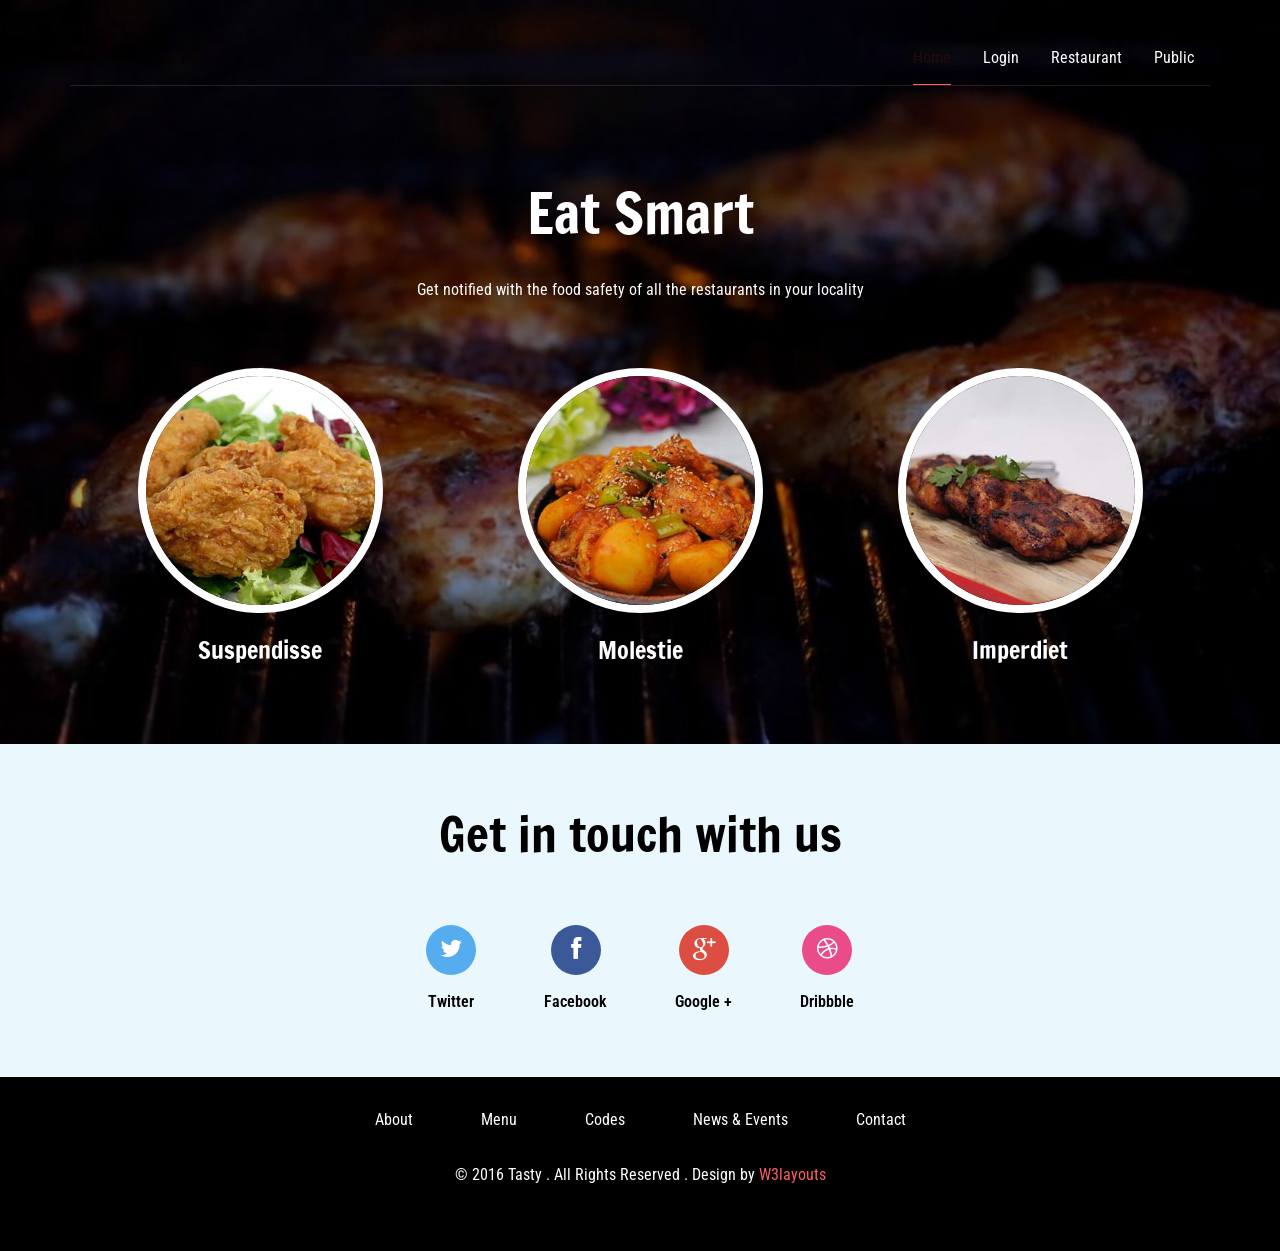
==== commit 6120b30c: "design change" ====
--- a/index.html
+++ b/index.html
@@ -61,7 +61,7 @@
 					<div class="clearfix"> </div>
 				</div>
 				<div class="banner-info">
-					<h2>Eat clean & get fit</h2>
+					<h2>Eat Smart</h2>
 					<p>Get notified with the food safety of all the restaurants in your locality</p>
 				</div>
 				<div class="banner-grads">
@@ -89,194 +89,8 @@
 		</div>
 		<!-- //banner -->
 	</div>
-	<!-- special -->
-	<div class="special">
-		<div class="container">
-			<div class="special-heading">
-				<h3>Today Specials</h3>
-			</div>
-			<div class="special-grids">
-				<div class="col-md-4 w3l-special-grid">
-					<div class="col-md-6 w3ls-special-img">
-						<div class="w3ls-special-text effect-1">
-							<h4>Aliquam</h4>
-						</div>
-					</div>
-					<div class="col-md-6 agileits-special-info">
-						<h4>Aliquam</h4>
-						<p>Lorem ipsum dolor sit amet, consectetur adipiscing elit</p>
-					</div>
-					<div class="clearfix"> </div>
-				</div>
-				<div class="col-md-4 w3l-special-grid">
-					<div class="col-md-6 w3ls-special-img wthree-img">
-						<div class="w3ls-special-text effect-1">
-							<h4>Nullam</h4>
-						</div>
-					</div>
-					<div class="col-md-6 agileits-special-info">
-						<h4>Nullam</h4>
-						<p>Maecenas ac hendrerit purus. Lorem ipsum dolor sit amet</p>
-					</div>
-					<div class="clearfix"> </div>
-				</div>
-				<div class="col-md-4 w3l-special-grid">
-					<div class="col-md-6 w3ls-special-img wthree-img1">
-						<div class="w3ls-special-text effect-1">
-							<h4>Maecenas</h4>
-						</div>
-					</div>
-					<div class="col-md-6 agileits-special-info">
-						<h4>Maecenas</h4>
-						<p>Donec nibh enim, cursus sodales laoreet sit amet, tincidunt</p>
-					</div>
-					<div class="clearfix"> </div>
-				</div>
-				<div class="col-md-4 w3l-special-grid">
-					<div class="col-md-6 agileits-special-info">
-						<h4>Aliquam</h4>
-						<p>Lorem ipsum dolor sit amet, consectetur adipiscing elit</p>
-					</div>
-					<div class="col-md-6 w3ls-special-img wthree-img2">
-						<div class="w3ls-special-text effect-1">
-							<h4>Aliquam</h4>
-						</div>
-					</div>
-					<div class="clearfix"> </div>
-				</div>
-				<div class="col-md-4 w3l-special-grid">
-					<div class="col-md-6 agileits-special-info">
-						<h4>Nullam</h4>
-						<p>Maecenas ac hendrerit purus. Lorem ipsum dolor sit amet</p>
-					</div>
-					<div class="col-md-6 w3ls-special-img wthree-img3">
-						<div class="w3ls-special-text effect-1">
-							<h4>Nullam</h4>
-						</div>
-					</div>
-					<div class="clearfix"> </div>
-				</div>
-				<div class="col-md-4 w3l-special-grid">
-					<div class="col-md-6 agileits-special-info">
-						<h4>Maecenas</h4>
-						<p>Donec nibh enim, cursus sodales laoreet sit amet, tincidunt</p>
-					</div>
-					<div class="col-md-6 w3ls-special-img wthree-img4">
-						<div class="w3ls-special-text effect-1">
-							<h4>Maecenas</h4>
-						</div>
-					</div>
-					<div class="clearfix"> </div>
-				</div>
-				<div class="clearfix"> </div>
-			</div>
-		</div>
-	</div>
-	<!-- //special -->
-	<!-- features -->
-	<div class="features">
-		<div class="container">
-			<div class="features-heading">
-				<h3>Our Features</h3>
-			</div>
-			<div class="features-grids">
-				<div class="col-md-4 features-left">
-					<div class="features-left-info">
-					</div>
-				</div>
-				<div class="col-md-8 features-right">
-					<div class="features-right-info">
-						<h4>Quisque scelerisque mollis lacus, nec commodo lacus posuere quis. Aliquam erat volutpat. Sed laoreet, felis vitae viverra aliquet, magna nulla tincidunt odio, at laoreet nisi nisl sit amet risus. Suspendisse ullamcorper tempus eros, eget aliquam eros tincidunt in.</h3>
-					</div>
-					<div class="features-right-grids">
-						<div class="features-right-left">
-							<div class="features-right-icon effect-2">
-								<i class="fa fa-users" aria-hidden="true"></i>
-							</div>
-						</div>
-						<div class="features-right-right">
-							<p>Nulla auctor vel ex a suscipit. Integer scelerisque nec dui et ullamcorper. Aenean vitae urna non est luctus venenatis. </p>
-						</div>
-						<div class="clearfix"> </div>
-					</div>
-					<div class="features-right-grids">
-						<div class="features-right-left">
-							<div class="features-right-icon effect-2">
-								<i class="fa fa-asterisk" aria-hidden="true"></i>
-							</div>
-						</div>
-						<div class="features-right-right">
-							<p>Nulla auctor vel ex a suscipit. Integer scelerisque nec dui et ullamcorper. Aenean vitae urna non est luctus venenatis. </p>
-						</div>
-						<div class="clearfix"> </div>
-					</div>
-					<div class="features-right-grids">
-						<div class="features-right-left">
-							<div class="features-right-icon effect-2">
-								<i class="fa fa-money" aria-hidden="true"></i>
-							</div>
-						</div>
-						<div class="features-right-right">
-							<p>Nulla auctor vel ex a suscipit. Integer scelerisque nec dui et ullamcorper. Aenean vitae urna non est luctus venenatis. </p>
-						</div>
-						<div class="clearfix"> </div>
-					</div>
-					<div class="features-right-grids">
-						<div class="features-right-left">
-							<div class="features-right-icon effect-2">
-								<i class="fa fa-cog" aria-hidden="true"></i>
-							</div>
-						</div>
-						<div class="features-right-right">
-							<p>Nulla auctor vel ex a suscipit. Integer scelerisque nec dui et ullamcorper. Aenean vitae urna non est luctus venenatis. </p>
-						</div>
-						<div class="clearfix"> </div>
-					</div>
-				</div>
-				<div class="clearfix"> </div>
-			</div>
-		</div>
-	</div>
-	<!-- //features -->
-	<!-- customer -->
-	<div class="customer">
-		<div class="container">
-			<div class="customer-heading">
-				<h3>What Our Customers are Saying</h3>
-			</div>
-			<div class="customer-heading-grids">
-				<div class="col-md-4 customer-grid">
-					<div class="customer-info">
-						<p>Etiam euismod leo in felis imperdiet, non interdum diam egestas. Aliquam non ex eget lorem vulputate auctor. Etiam sit amet nibh non tortor posuere mollis non vel velit. Praesent porttitor elit nec dapibus bibendum.</p>
-					</div>
-					<div class="customer-img">
-						<img src="images/c1.jpg" alt="" />
-						<h5>Dapibus</h5>
-					</div>
-				</div>
-				<div class="col-md-4 customer-grid">
-					<div class="customer-info">
-						<p>Etiam euismod leo in felis imperdiet, non interdum diam egestas. Aliquam non ex eget lorem vulputate auctor. Etiam sit amet nibh non tortor posuere mollis non vel velit. Praesent porttitor elit nec dapibus bibendum.</p>
-					</div>
-					<div class="customer-img">
-						<img src="images/c2.jpg" alt="" />
-						<h5>Vulputate</h5>
-					</div>
-				</div>
-				<div class="col-md-4 customer-grid">
-					<div class="customer-info">
-						<p>Etiam euismod leo in felis imperdiet, non interdum diam egestas. Aliquam non ex eget lorem vulputate auctor. Etiam sit amet nibh non tortor posuere mollis non vel velit. Praesent porttitor elit nec dapibus bibendum.</p>
-					</div>
-					<div class="customer-img">
-						<img src="images/c3.jpg" alt="" />
-						<h5>Interdum</h5>
-					</div>
-				</div>
-				<div class="clearfix"> </div>
-			</div>
-		</div>
-	</div>
-	<!-- //customer -->
+	
+	
 	<!-- footer -->
 	<div class="footer">
 		<div class="container">
